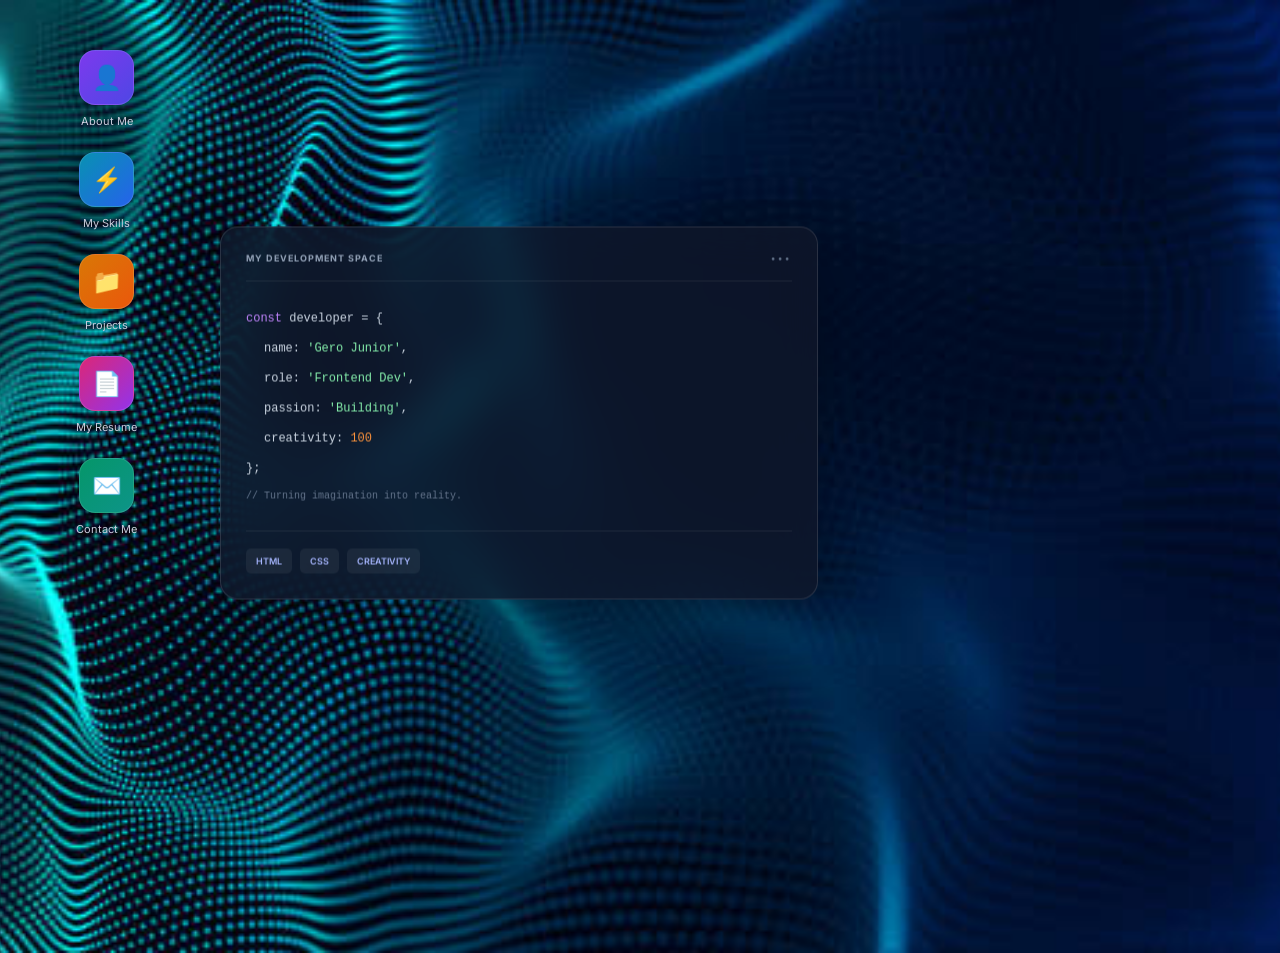
==== index.html @ a0fcc14b "I Stared My Operating System Portfolio" ====
<!DOCTYPE html>
<html lang="en">
<head>
    <meta charset="UTF-8">
    <meta name="viewport" content="width=device-width, initial-scale=1.0">

    <meta name="description" content="The personal portfolio of Sangoniyi Oluwamayowa Olayimika, also known as Gero Junior.">

    <title>SANGONIYI OS | Gero Junior</title>

    <!-- Google Fonts -->
    <link rel="preconnect" href="https://fonts.googleapis.com">
    <link rel="preconnect" href="https://fonts.gstatic.com" crossorigin>
    <link href="https://fonts.googleapis.com/css2?family=Inter:wght@400;500;600;700;800&display=swap" rel="stylesheet">

    <!-- CSS -->
    <link rel="stylesheet" href="style.css">
</head>

<body>

    <main class="desktop">

        <section class="desktop-content" id="home">

            <!-- LEFT DESKTOP ICONS -->
            <aside class="desktop-icons" id="applications">

                <a href="aboutme.html" class="desktop-icon">
                    <span class="app-icon about-icon">👤</span>
                    <span>About Me</span>
                </a>

                <a href="#skills" class="desktop-icon">
                    <span class="app-icon skills-icon">⚡</span>
                    <span>My Skills</span>
                </a>

                <a href="#projects" class="desktop-icon">
                    <span class="app-icon projects-icon">📁</span>
                    <span>Projects</span>
                </a>

                <a href="#resume" class="desktop-icon">
                    <span class="app-icon resume-icon">📄</span>
                    <span>My Resume</span>
                </a>

                <a href="#contact" class="desktop-icon">
                    <span class="app-icon contact-icon">✉️</span>
                    <span>Contact Me</span>
                </a>

            </aside>


            <!-- WELCOME SECTION -->
            <section class="welcome-section">

                

                <!-- RIGHT SIDE INFORMATION -->
                <div class="floating-card">

                    <div class="floating-card-header">
                        <span>MY DEVELOPMENT SPACE</span>
                        <span class="window-dots">•••</span>
                    </div>

                    <div class="code-preview">

                        <p><span class="code-purple">const</span> developer = {</p>

                        <p class="code-indent">
                            name: <span class="code-green">'Gero Junior'</span>,
                        </p>

                        <p class="code-indent">
                            role: <span class="code-green">'Frontend Dev'</span>,
                        </p>

                        <p class="code-indent">
                            passion: <span class="code-green">'Building'</span>,
                        </p>

                        <p class="code-indent">
                            creativity: <span class="code-orange">100</span>
                        </p>

                        <p>};</p>

                        <p class="code-comment">
                            // Turning imagination into reality.
                        </p>

                    </div>

                    <div class="floating-card-footer">
                        <span>HTML</span>
                        <span>CSS</span>
                        <span>CREATIVITY</span>
                    </div>

                </div>

            </section>

        </section>


        <!-- <section class="dock-container">

            <div class="dock">

                <a href="#home" class="dock-item" title="Home">
                    <span>⌂</span>
                </a>

                <a href="#about" class="dock-item" title="About Me">
                    <span>👤</span>
                </a>

                <a href="#skills" class="dock-item" title="My Skills">
                    <span>⚡</span>
                </a>

                <a href="#projects" class="dock-item" title="Projects">
                    <span>📁</span>
                </a>

                <a href="#resume" class="dock-item" title="Resume">
                    <span>📄</span>
                </a>

                <a href="#contact" class="dock-item" title="Contact">
                    <span>✉️</span>
                </a>

            </div>

        </section> -->


        <!-- <footer class="topbar">
            
            <div class="brand">
                <span class="brand-icon">G</span>
                <span>SANGONIYI OS</span>
            </div>

            <nav class="top-navigation">
                <a href="#home">Home</a>
                <a href="#applications">Applications</a>
                <a href="#contact">Contact</a>
            </nav>

            <div class="system-status">
                <span class="status-dot"></span>
                <span>System Online</span>
                <span class="system-version">v1.0</span>
            </div>

        </footer> -->

    </main>

</body>
</html>
---- style.css ----
* {
    margin: 0;
    padding: 0;
    box-sizing: border-box;
}


body {
    font-family: 'Inter', sans-serif;
    color: #f1f5f9;
    overflow-x: hidden;
}

a {
    text-decoration: none;
    color: inherit;
}




.desktop {
    position: relative;
    width: 100%;
    height: 953px;
    overflow: hidden;
    background: url(images/dot\ background.jpg) no-repeat center center;
    background-size: cover;
}



.topbar {
    position: relative;
    z-index: 5;
    width: 100%;
    height: 60px;
    display: flex;
    align-items: center;
    justify-content: space-between;
    background: rgba(8, 11, 22, 0.65);
    backdrop-filter: blur(20px);
    -webkit-backdrop-filter: blur(20px);
}



.brand {
    display: flex;
    align-items: center;
    gap: 12px;

    font-size: 14px;
    font-weight: 800;
    letter-spacing: 2px;
}

.brand-icon {
    width: 35px;
    height: 35px;

    display: flex;
    align-items: center;
    justify-content: center;

    border-radius: 10px;

    background: linear-gradient(
        135deg,
        #8b5cf6,
        #22d3ee
    );

    color: white;
    font-size: 18px;
    font-weight: 800;

    box-shadow: 0 0 20px rgba(139,92,246,0.35);
}


/* Navigation */

.top-navigation {
    display: flex;
    align-items: center;
    gap: 35px;
}

.top-navigation a {
    font-size: 12px;
    color: #9ca3b5;
    transition: 0.3s ease;
}

.top-navigation a:hover {
    color: #22d3ee;
}



.system-status {
    display: flex;
    align-items: center;
    gap: 9px;

    font-size: 11px;
    color: #aeb8cc;
}

.status-dot,
.live-dot,
.availability-dot {
    width: 7px;
    height: 7px;

    border-radius: 50%;
    background: #22c55e;

    box-shadow: 0 0 10px #22c55e;
}

.system-version {
    margin-left: 10px;
    padding: 5px 9px;

    border-radius: 5px;

    background: rgba(255,255,255,0.06);
    color: #cbd5e1;
}



.desktop-content {
    position: relative;
    z-index: 2;

    min-height: calc(100vh - 75px);
}


/* =========================================
   5. DESKTOP APPLICATION ICONS
========================================= */

.desktop-icons {
    position: absolute;

    top: 50px;
    left: 5%;

    display: flex;
    flex-direction: column;
    gap: 24px;
}

.desktop-icon {
    width: 85px;

    display: flex;
    flex-direction: column;
    align-items: center;
    gap: 9px;

    color: #d1d5e5;
    font-size: 11px;

    transition: 0.3s ease;
}

.desktop-icon:hover {
    transform: translateY(-5px);
    color: #22d3ee;
}

.app-icon {
    width: 55px;
    height: 55px;

    display: flex;
    align-items: center;
    justify-content: center;

    border-radius: 16px;

    font-size: 24px;

    background: rgba(255,255,255,0.09);

    border: 1px solid rgba(255,255,255,0.12);

    backdrop-filter: blur(15px);

    box-shadow: 0 8px 25px rgba(0,0,0,0.2);

    transition: 0.3s ease;
}

.desktop-icon:hover .app-icon {
    box-shadow: 0 0 25px rgba(34,211,238,0.25);
    border-color: #22d3ee;
}

.about-icon {
    background: linear-gradient(
        135deg,
        #7c3aed,
        #4f46e5
    );
}

.skills-icon {
    background: linear-gradient(
        135deg,
        #0891b2,
        #2563eb
    );
}

.projects-icon {
    background: linear-gradient(
        135deg,
        #d97706,
        #ea580c
    );
}

.resume-icon {
    background: linear-gradient(
        135deg,
        #db2777,
        #9333ea
    );
}

.contact-icon {
    background: linear-gradient(
        135deg,
        #059669,
        #0d9488
    );
}


/* =========================================
   6. WELCOME SECTION
========================================= */

.welcome-section {
    position: absolute;

    top: 50%;
    left: 50%;

    transform: translate(-42%, -50%);

    width: min(1000px, 80%);

    display: grid;
    grid-template-columns: 1.35fr 0.85fr;

    align-items: center;
    gap: 25px;
}


/* =========================================
   7. MAIN WELCOME CARD
========================================= */




/* =========================================
   10. FLOATING CODE CARD
========================================= */

.floating-card {
    padding: 25px;

    background: rgba(15, 23, 42, 0.8);

    border: 1px solid rgba(255,255,255,0.12);

    border-radius: 18px;

    backdrop-filter: blur(20px);
    -webkit-backdrop-filter: blur(20px);

    box-shadow: 0 25px 70px rgba(0,0,0,0.3);

    animation: float 5s ease-in-out infinite;
}

.floating-card-header {
    display: flex;
    align-items: center;
    justify-content: space-between;

    padding-bottom: 17px;

    border-bottom: 1px solid rgba(255,255,255,0.08);

    color: #94a3b8;

    font-size: 9px;
    font-weight: 700;
    letter-spacing: 1px;
}

.window-dots {
    color: #64748b;
    letter-spacing: 3px;
}


/* Code preview */

.code-preview {
    padding: 22px 0;

    font-family: monospace;

    font-size: 12px;
    line-height: 2.5;

    color: #cbd5e1;
}

.code-indent {
    padding-left: 18px;
}

.code-purple {
    color: #c084fc;
}

.code-green {
    color: #86efac;
}

.code-orange {
    color: #fb923c;
}

.code-comment {
    color: #64748b;
    font-size: 10px;
}


/* Code card footer */

.floating-card-footer {
    display: flex;
    gap: 8px;

    padding-top: 17px;

    border-top: 1px solid rgba(255,255,255,0.08);
}

.floating-card-footer span {
    padding: 7px 10px;

    background: rgba(255,255,255,0.06);

    border-radius: 5px;

    color: #a5b4fc;

    font-size: 9px;
    font-weight: 600;
}


/* =========================================
   11. BOTTOM DOCK
========================================= */

.dock-container {
    position: fixed;

    z-index: 10;

    bottom: 30px;
    left: 50%;

    transform: translateX(-50%);
}

.dock {
    display: flex;
    align-items: center;
    gap: 12px;

    padding: 12px 18px;

    background: rgba(20, 27, 45, 0.75);

    border: 1px solid rgba(255,255,255,0.13);

    border-radius: 18px;

    backdrop-filter: blur(25px);
    -webkit-backdrop-filter: blur(25px);

    box-shadow: 0 15px 40px rgba(0,0,0,0.4);
}

.dock-item {
    width: 45px;
    height: 45px;

    display: flex;
    align-items: center;
    justify-content: center;

    border-radius: 12px;

    background: rgba(255,255,255,0.07);

    font-size: 21px;

    transition: 0.3s ease;
}

.dock-item:hover {
    transform: translateY(-12px) scale(1.1);

    background: rgba(139,92,246,0.3);

    box-shadow: 0 0 20px rgba(139,92,246,0.25);
}


/* =========================================
   12. SYSTEM FOOTER
========================================= */

.system-footer {
    position: absolute;

    bottom: 10px;
    left: 5%;
    right: 5%;

    z-index: 2;

    display: flex;
    justify-content: space-between;

    color: #64748b;

    font-size: 8px;
    letter-spacing: 1px;
}

.heart {
    color: #f43f5e;
}


/* =========================================
   13. ANIMATIONS
========================================= */

@keyframes fadeUp {

    from {
        opacity: 0;
        transform: translateY(25px);
    }

    to {
        opacity: 1;
        transform: translateY(0);
    }

}


@keyframes float {

    0%, 100% {
        transform: translateY(0);
    }

    50% {
        transform: translateY(-12px);
    }

}


/* =========================================
   14. TABLET RESPONSIVENESS
========================================= */

@media (max-width: 1000px) {

    .welcome-section {
        width: 78%;
        grid-template-columns: 1fr;
        transform: translate(-42%, -45%);
    }

    .floating-card {
        display: none;
    }

    .desktop-icons {
        left: 2%;
    }

}


/* =========================================
   15. MOBILE RESPONSIVENESS
========================================= */

@media (max-width: 650px) {

    .desktop {
        min-height: 100svh;
    }

    .topbar {
        height: 65px;
        padding: 0 18px;
    }

    .brand {
        font-size: 11px;
        letter-spacing: 1px;
    }

    .brand-icon {
        width: 30px;
        height: 30px;
    }

    .top-navigation {
        display: none;
    }

    .system-status {
        font-size: 9px;
    }

    .system-version {
        display: none;
    }

    .desktop-content {
        min-height: calc(100svh - 65px);
        padding: 25px 18px 115px;
    }

    .desktop-icons {
        position: relative;

        top: auto;
        left: auto;

        display: grid;
        grid-template-columns: repeat(5, 1fr);

        gap: 5px;

        margin-bottom: 35px;
    }

    .desktop-icon {
        width: 100%;
        gap: 7px;
        font-size: 9px;
    }

    .app-icon {
        width: 43px;
        height: 43px;
        border-radius: 12px;
        font-size: 19px;
    }

    .welcome-section {
        position: relative;

        top: auto;
        left: auto;

        transform: none;

        width: 100%;
        display: block;
    }

    .welcome-card {
        padding: 22px 18px;
        border-radius: 18px;
    }

    .welcome-top {
        margin-bottom: 25px;
    }

    .welcome-label {
        font-size: 8px;
        letter-spacing: 1px;
    }

    .version-label {
        font-size: 7px;
    }

    .profile-area {
        flex-direction: column;
        align-items: flex-start;
        gap: 20px;
    }

    .profile-image {
        width: 85px;
        height: 85px;
    }

    .profile-image span {
        font-size: 28px;
    }

    .profile-information h1 {
        font-size: 29px;
    }

    .profile-information h2 {
        font-size: 13px;
    }

    .introduction {
        font-size: 11px;
    }

    .welcome-bottom {
        flex-direction: column;
        align-items: flex-start;
    }

    .explore-button {
        width: 100%;
        justify-content: space-between;
    }

    .dock-container {
        bottom: 27px;
    }

    .dock {
        gap: 8px;
        padding: 9px 12px;
    }

    .dock-item {
        width: 39px;
        height: 39px;
        font-size: 18px;
    }

    .system-footer {
        display: none;
    }

}


/* =========================================
   16. SMALL MOBILE SCREENS
========================================= */

@media (max-width: 380px) {

    .desktop-icons {
        grid-template-columns: repeat(3, 1fr);
        row-gap: 18px;
    }

    .welcome-card {
        padding: 18px 14px;
    }

    .welcome-label {
        font-size: 7px;
    }

    .dock {
        gap: 5px;
        padding: 8px;
    }

    .dock-item {
        width: 35px;
        height: 35px;
    }

}
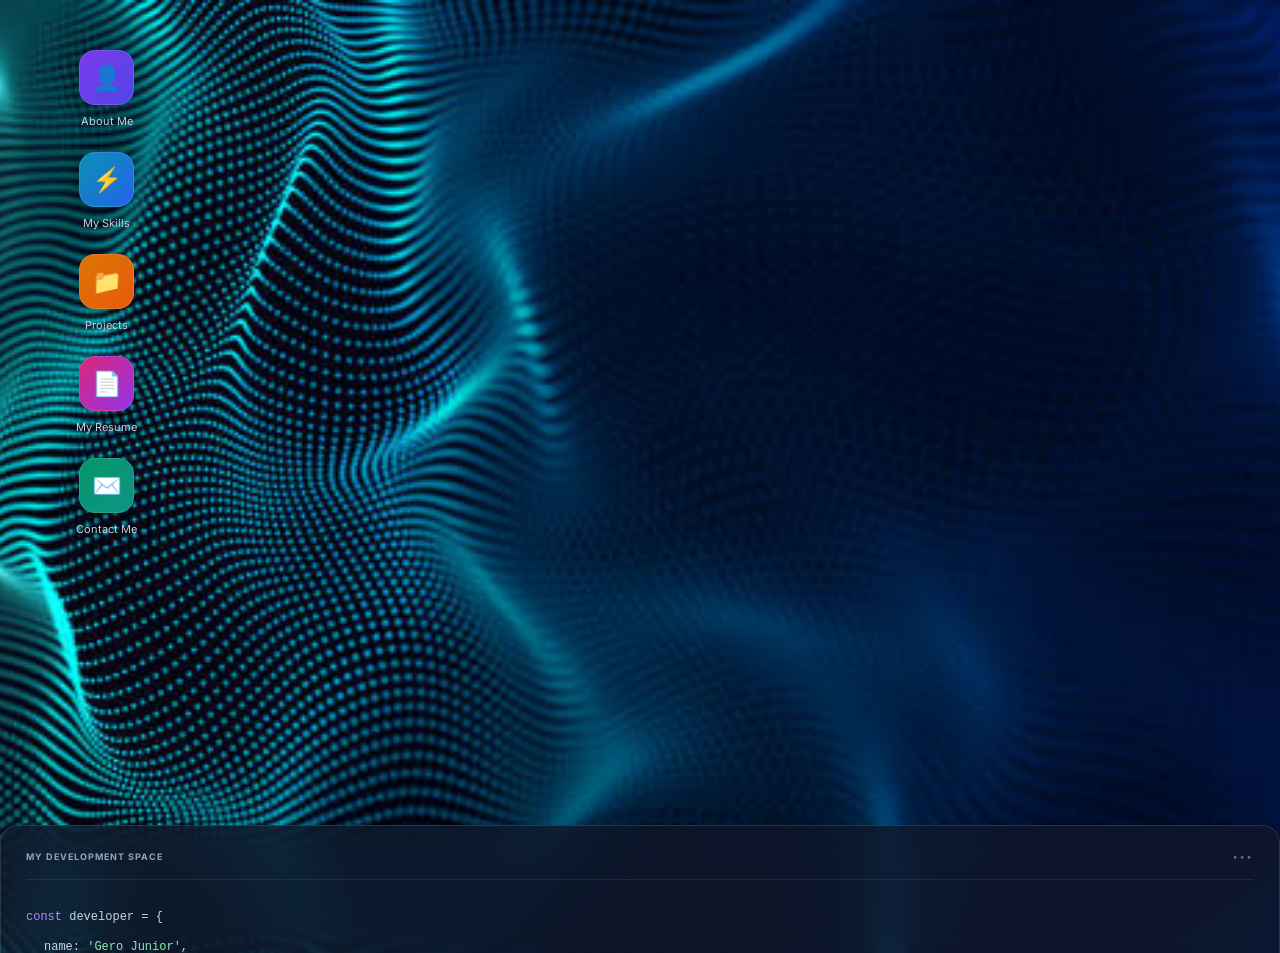
==== commit 6ead17c7: "Myself Updates" ====
--- a/index.html
+++ b/index.html
@@ -7,14 +7,11 @@
 
     <meta name="description" content="The personal portfolio of Sangoniyi Oluwamayowa Olayimika, also known as Gero Junior.">
 
-    <title>SANGONIYI OS | Gero Junior</title>
+    <title>Sangoniyi OO | </title>
 
-    <!-- Google Fonts -->
     <link rel="preconnect" href="https://fonts.googleapis.com">
     <link rel="preconnect" href="https://fonts.gstatic.com" crossorigin>
     <link href="https://fonts.googleapis.com/css2?family=Inter:wght@400;500;600;700;800&display=swap" rel="stylesheet">
-
-    <!-- CSS -->
     <link rel="stylesheet" href="style.css">
 </head>
 
@@ -23,40 +20,33 @@
     <main class="desktop">
 
         <section class="desktop-content" id="home">
-
-            <!-- LEFT DESKTOP ICONS -->
             <aside class="desktop-icons" id="applications">
-
                 <a href="aboutme.html" class="desktop-icon">
                     <span class="app-icon about-icon">👤</span>
                     <span>About Me</span>
                 </a>
-
                 <a href="#skills" class="desktop-icon">
                     <span class="app-icon skills-icon">⚡</span>
                     <span>My Skills</span>
                 </a>
-
                 <a href="#projects" class="desktop-icon">
                     <span class="app-icon projects-icon">📁</span>
                     <span>Projects</span>
                 </a>
-
                 <a href="#resume" class="desktop-icon">
                     <span class="app-icon resume-icon">📄</span>
                     <span>My Resume</span>
                 </a>
-
                 <a href="#contact" class="desktop-icon">
                     <span class="app-icon contact-icon">✉️</span>
                     <span>Contact Me</span>
                 </a>
-
             </aside>
+        </section>
 
 
             <!-- WELCOME SECTION -->
-            <section class="welcome-section">
+            
 
                 
 
@@ -142,27 +132,6 @@
         </section> -->
 
 
-        <!-- <footer class="topbar">
-            
-            <div class="brand">
-                <span class="brand-icon">G</span>
-                <span>SANGONIYI OS</span>
-            </div>
-
-            <nav class="top-navigation">
-                <a href="#home">Home</a>
-                <a href="#applications">Applications</a>
-                <a href="#contact">Contact</a>
-            </nav>
-
-            <div class="system-status">
-                <span class="status-dot"></span>
-                <span>System Online</span>
-                <span class="system-version">v1.0</span>
-            </div>
-
-        </footer> -->
-
     </main>
 
 </body>
--- a/style.css
+++ b/style.css
@@ -30,72 +30,6 @@
 
 
 
-.topbar {
-    position: relative;
-    z-index: 5;
-    width: 100%;
-    height: 60px;
-    display: flex;
-    align-items: center;
-    justify-content: space-between;
-    background: rgba(8, 11, 22, 0.65);
-    backdrop-filter: blur(20px);
-    -webkit-backdrop-filter: blur(20px);
-}
-
-
-
-.brand {
-    display: flex;
-    align-items: center;
-    gap: 12px;
-
-    font-size: 14px;
-    font-weight: 800;
-    letter-spacing: 2px;
-}
-
-.brand-icon {
-    width: 35px;
-    height: 35px;
-
-    display: flex;
-    align-items: center;
-    justify-content: center;
-
-    border-radius: 10px;
-
-    background: linear-gradient(
-        135deg,
-        #8b5cf6,
-        #22d3ee
-    );
-
-    color: white;
-    font-size: 18px;
-    font-weight: 800;
-
-    box-shadow: 0 0 20px rgba(139,92,246,0.35);
-}
-
-
-/* Navigation */
-
-.top-navigation {
-    display: flex;
-    align-items: center;
-    gap: 35px;
-}
-
-.top-navigation a {
-    font-size: 12px;
-    color: #9ca3b5;
-    transition: 0.3s ease;
-}
-
-.top-navigation a:hover {
-    color: #22d3ee;
-}
 
 
 
